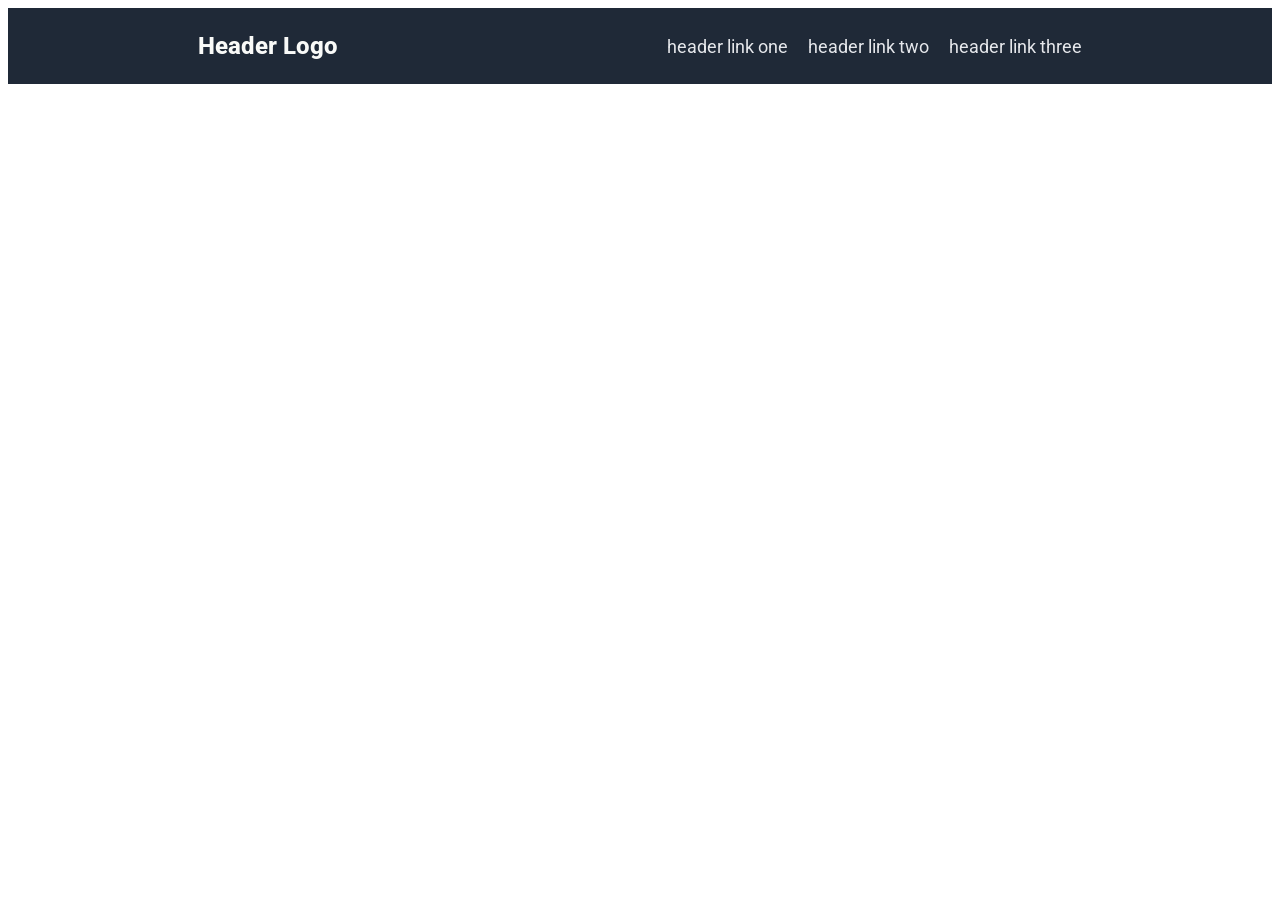
==== home.html @ 5e0fb606 "header" ====
<!DOCTYPE html>
<html lang="en">
<head>
    <meta charset="UTF-8">
    <meta http-equiv="X-UA-Compatible" content="IE=edge">
    <meta name="viewport" content="width=device-width, initial-scale=1.0">
    <link rel="stylesheet" href="style.css">
    <link rel="preconnect" href="https://fonts.googleapis.com">
    <link rel="preconnect" href="https://fonts.gstatic.com" crossorigin>
    <link href="https://fonts.googleapis.com/css2?family=Roboto:wght@100&display=swap" rel="stylesheet"> 
    <title>Header Logo</title>
</head>
<body>
    <div class="content">
        <div class="header">
            <p class="logo">Header Logo</p>
            <a class="header-link" href="">header link one</a>
            <a class="header-link" href="">header link two</a>
            <a class="header-link end-link" href="">header link three</a>
        </div>
        <div class="rand-info"></div>
        <div class="quote"></div>
        <div class="cta"></div>
        <div class="footer"></div>
    </div>
</body>
</html>
---- style.css ----
.content {

    font-family: 'Roboto', sans-serif;


    display: flex;
    flex-direction: column;
}

.header {
    display: flex;
    align-items: center;
    gap: 20px;
    justify-content: flex-end;
}

.header a {
    text-decoration: none;
}

.logo {
    font-size: 24px;
    font-weight: 800;
    color: #F9FAF8;
    align-self: flex-end; 
    flex-grow: 5;
    padding-left: 15%;
}

.header-link {
    color: #E5E7EB;
    font-size: 18px;
}

.end-link {
    padding-right: 15%;
}

.header, .footer {
    background-color: #1F2937;
}

/* .cta, .rand-info {
    background-color: #3882F6;
} */


.quote { 
    background-color: #E5E7EB;
}

/* .header, .footer, .quote, .cta, .rand-info {
    height: 10px;
} */
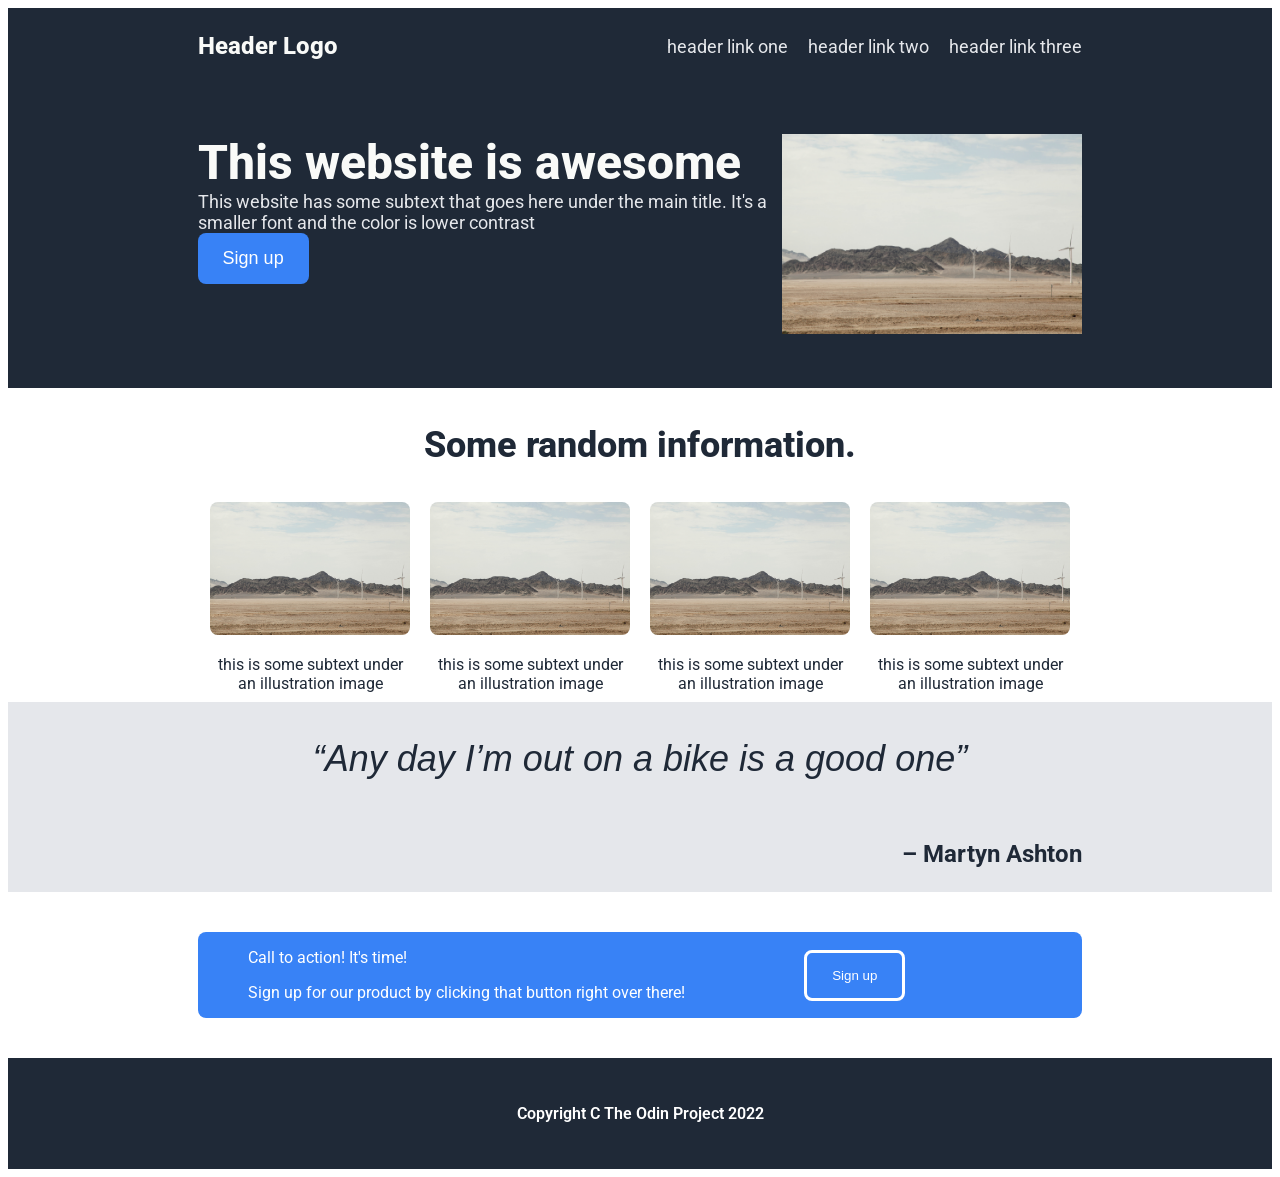
==== commit b72eb672: "close enough" ====
--- a/home.html
+++ b/home.html
@@ -11,17 +11,53 @@
     <title>Header Logo</title>
 </head>
 <body>
-    <div class="content">
-        <div class="header">
-            <p class="logo">Header Logo</p>
-            <a class="header-link" href="">header link one</a>
-            <a class="header-link" href="">header link two</a>
-            <a class="header-link end-link" href="">header link three</a>
+    <div class="wrapper">
+        <aside class="aside-1"></aside>
+        <aside class="aside-2"></aside>
+        <div class="content">
+            <div class="header">
+                <div class="links">
+                    <p class="logo">Header Logo</p>
+                    <a class="header-link" href="">header link one</a>
+                    <a class="header-link" href="">header link two</a>
+                    <a class="header-link end-link" href="">header link three</a>
+                </div>
+                <div class="hero">
+                    <div class="hero-left">
+                        <p class="hero-title">This website is awesome</p>
+                        <p class="hero-text">This website has some subtext that goes here under the main title. It's a smaller font and the color is lower contrast</p>
+                        <button class="hero-button hero-text">Sign up</button>
+                    </div>
+                    <div class="hero-right">
+                        <img class="hero-img" src="place.jpg" alt="magnificent placeholder image of a scene.">
+                    </div>
+                </div>
+            </div>
+            <div class="rand-info">
+                <div class="rand-title"><p>Some random information.</p></div>
+                <div class="rand-items">
+                    <div class="rand-item"><img class="rand-item" src="place.jpg"><p>this is some subtext under an illustration image</p></div>
+                    <div class="rand-item"><img class="rand-item" src="place.jpg"><p>this is some subtext under an illustration image</p></div>
+                    <div class="rand-item"><img class="rand-item" src="place.jpg"><p>this is some subtext under an illustration image</p></div>
+                    <div class="rand-item"><img class="rand-item" src="place.jpg"><p>this is some subtext under an illustration image</p></div>
+                </div>
+            </div>
+            <div class="quote-section">
+                <div class="quote-text"><p>“Any day I’m out on a bike is a good one”</p></div>
+                <div class="quote-author"><p>– Martyn Ashton</p></div>
+            </div>
+            
+            <div class="cta">
+                <div class="cta-text">
+                    <p>Call to action! It's time!</p>
+                    <p>Sign up for our product by clicking that button right over there!</p>
+                </div>
+                <div class="cta-signup">
+                    <button class="cta-signup-button">Sign up</button>
+                </div>
+            </div>
+            <div class="footer"><p>Copyright C The Odin Project 2022</p></div>
         </div>
-        <div class="rand-info"></div>
-        <div class="quote"></div>
-        <div class="cta"></div>
-        <div class="footer"></div>
     </div>
 </body>
 </html>
--- a/style.css
+++ b/style.css
@@ -1,3 +1,12 @@
+.wrapper {
+    display: flex;
+    flex-flow: row wrap;
+}
+
+.aside-1 {
+    order: 1;
+}
+
 .content {
 
     font-family: 'Roboto', sans-serif;
@@ -5,9 +14,25 @@
 
     display: flex;
     flex-direction: column;
+    flex: 3 0px;
+    order: 2;
+}
+
+.links {
+    padding-bottom: 50px;
+}
+
+.aside-1 {
+    order: 3;
 }
 
 .header {
+    display: flex;
+    flex-direction: column;
+    padding-bottom: 50px;
+}
+
+.links {
     display: flex;
     align-items: center;
     gap: 20px;
@@ -36,6 +61,50 @@
     padding-right: 15%;
 }
 
+.hero {
+    display: flex;
+    padding-left: 15%;
+    margin: 0px;
+    padding-right:15%;
+}
+
+.hero-title {
+    font-size: 48px;
+    font-weight: 800;
+    color: #F9FAF8;
+    margin: 0px;
+}
+
+.hero-text {
+    font-size: 18px; 
+    color: #E5E7EB;
+    margin: 0px;
+}
+
+.hero-button {
+    background-color: #3882F6;
+    color: white;
+    text-align: center;
+    padding: 15px 25px;
+    border: none;
+    border-radius: 8px;
+}
+
+/* .hero-left {
+    flex: 1;
+}
+
+.hero-right {
+    flex: 1;
+} */
+
+.hero-img {
+    max-width:500px;
+    max-height:200px;
+    width: auto;
+    height: auto;
+}
+
 .header, .footer {
     background-color: #1F2937;
 }
@@ -49,6 +118,107 @@
     background-color: #E5E7EB;
 }
 
-/* .header, .footer, .quote, .cta, .rand-info {
-    height: 10px;
-} */+.rand-info {
+    display: flex;
+    justify-content: center;
+    align-items: center;
+    flex-direction: column;
+    padding-left: 15%;
+    padding-right: 15%;
+}
+
+.rand-title p { 
+    font-size: 36px;
+    font-weight:800;
+    color: #1F2937;
+
+}
+
+.rand-items {
+    display: flex;
+    gap: 20px;
+}
+
+.rand-item {
+    border-radius: 8px;
+    max-width: 200px;
+    max-height: 200px;
+    border-color: #3882F6;
+    text-align: center;
+}
+
+.rand-item p {
+    color: #1F2937;
+}
+
+.quote-section {
+    display: flex;
+    flex-direction: column;
+    /* align-items: center;
+    justify-content: center; */
+
+    padding-left: 15%;
+    padding-right: 15%;
+
+    background-color: #E5E7EB;
+}
+
+.quote-text p {
+    text-align: center;
+    color: #1F2937;
+    font-weight: light;
+    font-style: italic;
+    font-size: 36px;
+}
+
+.quote-author {
+    text-align: right;
+    color: #1F2937;
+    font-weight: bold;
+    font-size: 24px;
+}
+
+.cta {
+    
+    display: flex;
+    align-items: center;
+    justify-content: center;
+
+    background-color: #3882F6;
+    color: white;
+    border-radius: 8px;
+    margin-top: 40px;
+    margin-left: 15%;
+    margin-right: 15%;
+    margin-bottom: 40px;
+    
+}
+
+.cta-text {
+    color: white;
+    text-align: left;
+    flex: 2;
+    padding-left: 50px;
+}
+
+.cta-signup {
+    flex: 1;
+}
+
+.cta-signup-button {
+    background-color: #3882F6;
+    border: 3px solid white;
+    color: white;
+    text-align: center;
+    padding: 15px 25px;
+    border-radius: 8px;
+}
+
+.footer p {
+    text-align: center;
+    color: white;
+
+    padding: 30px;
+
+    font-weight: 600;
+}
